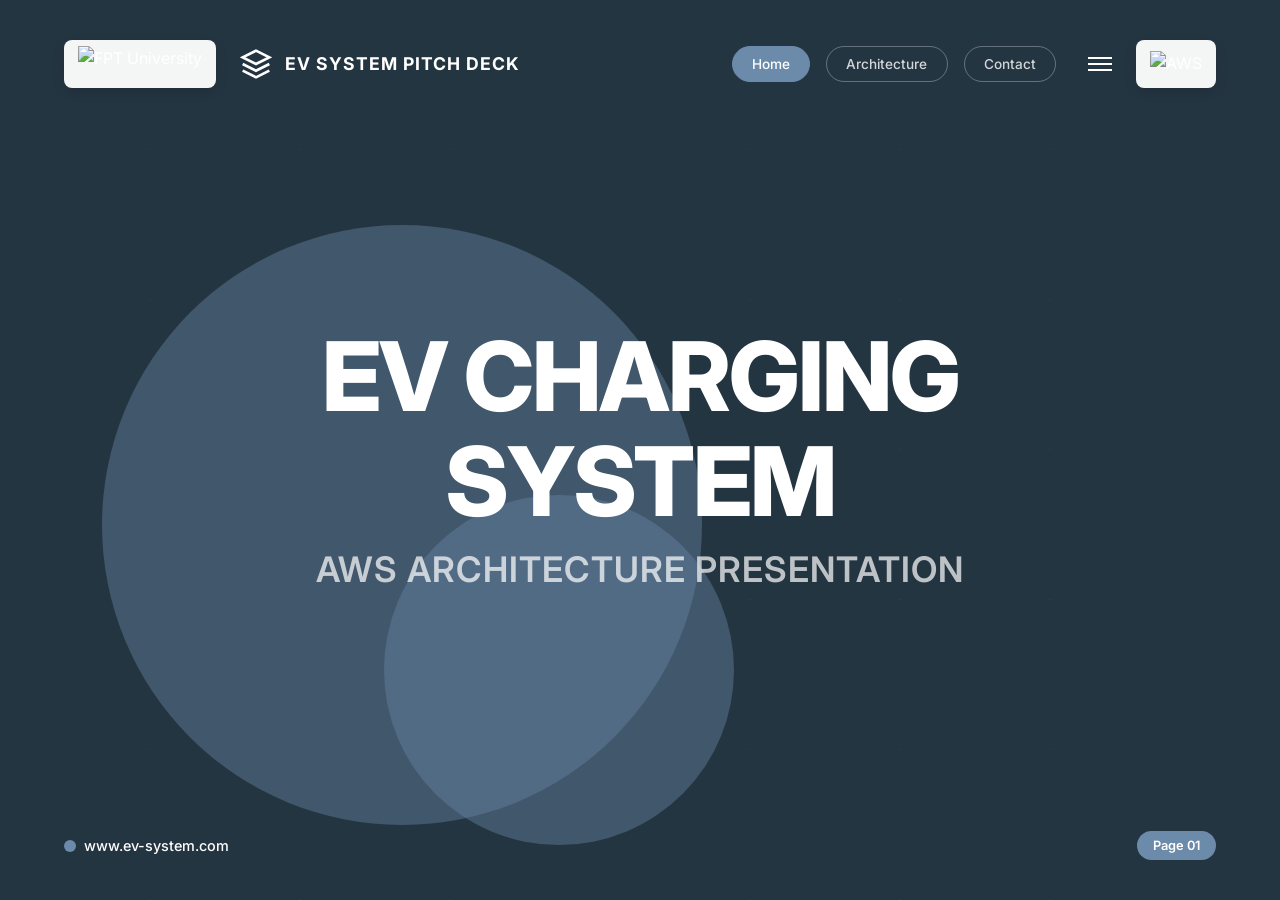
==== index.html @ 2ee56096 "Initial commit for EV System Pitch Deck (Pure HTML/CSS)" ====
<!DOCTYPE html>
<html lang="vi">
<head>
    <meta charset="UTF-8">
    <meta name="viewport" content="width=device-width, initial-scale=1.0">
    <title>EV Charging System - Pitch Deck</title>
    <!-- Use Inter font for clean, modern business look -->
    <link href="https://fonts.googleapis.com/css2?family=Inter:wght@300;400;500;700;800&display=swap" rel="stylesheet">
    <link rel="stylesheet" href="style.css">
</head>
<body>
    <div class="presentation-container" id="presentation">

        <!-- ================= SLIDE 1: COVER (Dark) ================= -->
        <section class="slide theme-dark" id="slide-1">
            <header class="slide-header" style="display: flex; justify-content: space-between;">
                <div class="header-left" style="display: flex; align-items: center; gap: 1.5rem;">
                    <div class="partner-logo">
                        <img src="https://upload.wikimedia.org/wikipedia/commons/1/11/FPT_logo_2010.svg" alt="FPT University">
                    </div>
                    <div class="logo">
                        <svg viewBox="0 0 24 24" fill="none" stroke="currentColor" stroke-width="2" class="icon"><path d="M12 2L2 7l10 5 10-5-10-5zM2 17l10 5 10-5M2 12l10 5 10-5"/></svg>
                        <span>EV SYSTEM PITCH DECK</span>
                    </div>
                </div>
                
                <div class="header-right" style="display: flex; align-items: center; gap: 1.5rem;">
                    <nav class="top-nav">
                        <a href="#slide-1" class="pill active">Home</a>
                        <a href="#slide-2" class="pill">Architecture</a>
                        <a href="#slide-12" class="pill">Contact</a>
                        <div class="hamburger"><span></span><span></span><span></span></div>
                    </nav>
                    <div class="partner-logo pt-aws">
                        <img src="https://upload.wikimedia.org/wikipedia/commons/9/93/Amazon_Web_Services_Logo.svg" alt="AWS">
                    </div>
                </div>
            </header>

            <div class="decor-circle circle-1"></div>
            <div class="decor-circle circle-2"></div>
            <div class="decor-grid"></div>

            <div class="content cover-layout">
                <h1 class="giant-text">EV CHARGING<br>SYSTEM</h1>
                <h2 class="sub-giant-text">AWS ARCHITECTURE PRESENTATION</h2>
            </div>

            <footer class="slide-footer">
                <div class="website-link"><span class="dot"></span> www.ev-system.com</div>
                <div class="page-pill">Page 01</div>
            </footer>
        </section>

        <!-- ================= SLIDE 2: OVERVIEW (Light Split) ================= -->
        <section class="slide theme-light" id="slide-2">
            <header class="slide-header" style="display: flex; justify-content: space-between;">
                <div class="header-left" style="display: flex; align-items: center; gap: 1.5rem;">
                    <div class="partner-logo">
                        <img src="https://upload.wikimedia.org/wikipedia/commons/1/11/FPT_logo_2010.svg" alt="FPT University">
                    </div>
                    <div class="logo">
                        <svg viewBox="0 0 24 24" fill="none" stroke="currentColor" stroke-width="2" class="icon"><path d="M12 2L2 7l10 5 10-5-10-5zM2 17l10 5 10-5M2 12l10 5 10-5"/></svg>
                        <span>EV SYSTEM PITCH DECK</span>
                    </div>
                </div>
                
                <div class="header-right" style="display: flex; align-items: center; gap: 1.5rem;">
                    <nav class="top-nav">
                        <a href="#slide-1" class="pill">Home</a>
                        <a href="#slide-2" class="pill active">Architecture</a>
                        <a href="#slide-12" class="pill">Contact</a>
                        <div class="hamburger"><span></span><span></span><span></span></div>
                    </nav>
                    <div class="partner-logo pt-aws">
                        <img src="https://upload.wikimedia.org/wikipedia/commons/9/93/Amazon_Web_Services_Logo.svg" alt="AWS">
                    </div>
                </div>
            </header>

            <div class="bg-block top-left-dark"></div>

            <div class="content split-light-layout">
                <div class="left-pane image-pane">
                    <img src="https://images.unsplash.com/photo-1504384308090-c894fdcc538d?q=80&w=800&auto=format&fit=crop" alt="Architecture" class="rounded-image shadow-img">
                </div>
                <div class="right-pane text-pane">
                    <h2 class="section-title">ARCHITECTURE<br>OVERVIEW</h2>
                    <p class="desc-text mt-3">Kiến trúc hệ thống gồm 3 layer chính được bóc tách độc lập để đảm bảo hiệu năng:</p>
                    <p class="desc-text text-bold">1. Frontend: CDN + Hosting</p>
                    <p class="desc-text text-bold">2. Backend: API + Compute</p>
                    <p class="desc-text text-bold">3. Database & Services</p>
                    
                    <p class="desc-text mt-2">Nhờ tích hợp loạt dịch vụ S3, EC2, RDS, Cognito, hệ thống đạt độ tin cậy tuyệt đối.</p>
                </div>
            </div>

            <footer class="slide-footer right-only">
                <div class="page-pill">Page 02</div>
            </footer>
        </section>

        <!-- ================= SLIDE 3: FRONTEND (Dark Split & Pills) ================= -->
        <section class="slide theme-dark" id="slide-3">
            <header class="slide-header" style="display: flex; justify-content: space-between;">
                <div class="header-left" style="display: flex; align-items: center; gap: 1.5rem;">
                    <div class="partner-logo"><img src="https://upload.wikimedia.org/wikipedia/commons/1/11/FPT_logo_2010.svg" alt="FPT University"></div>
                    <div class="logo"><svg viewBox="0 0 24 24" fill="none" stroke="currentColor" stroke-width="2" class="icon"><path d="M12 2L2 7l10 5 10-5-10-5zM2 17l10 5 10-5M2 12l10 5 10-5"/></svg><span>EV SYSTEM</span></div>
                </div>
                <div class="header-right" style="display: flex; align-items: center; gap: 1.5rem;">
                    <div class="partner-logo pt-aws"><img src="https://upload.wikimedia.org/wikipedia/commons/9/93/Amazon_Web_Services_Logo.svg" alt="AWS"></div>
                </div>
            </header>

            <div class="bg-block right-light-fade"></div>

            <div class="content dark-split-pills">
                <div class="text-pane">
                    <h2 class="section-title text-white">FRONTEND FLOW</h2>
                    <p class="desc-text mt-2">Luồng Frontend tĩnh đảm bảo tải mượt mà dưới 1 giây. User request đi vào hệ thống sẽ qua các trạm:</p>
                    
                    <div class="pill-cards-container mt-4">
                        <div class="info-pill-card stagger-1">
                            <div class="number">01.</div>
                            <div class="body">
                                <h4>Amazon CloudFront</h4>
                                <p>Đóng vai trò CDN (Content Delivery). Tối ưu Latency toàn cầu.</p>
                            </div>
                        </div>
                        <div class="info-pill-card stagger-2">
                            <div class="number">02.</div>
                            <div class="body">
                                <h4>Amazon S3</h4>
                                <p>Host tĩnh Frontend ReactJS với độ bền dữ liệu (Durability) 99.999%.</p>
                            </div>
                        </div>
                    </div>
                </div>
                <div class="image-pane">
                    <img src="https://images.unsplash.com/photo-1551288049-bebda4e38f71?q=80&w=800&auto=format&fit=crop" alt="Metrics" class="rounded-image blend-edge">
                </div>
            </div>

            <footer class="slide-footer right-only">
                <div class="page-pill">Page 03</div>
            </footer>
        </section>

        <!-- ================= SLIDE 4: BACKEND (Light Checklists) ================= -->
        <section class="slide theme-light" id="slide-4">
            <header class="slide-header" style="display: flex; justify-content: space-between;">
                <div class="header-left" style="display: flex; align-items: center; gap: 1.5rem;">
                    <div class="partner-logo"><img src="https://upload.wikimedia.org/wikipedia/commons/1/11/FPT_logo_2010.svg" alt="FPT University"></div>
                    <div class="logo"><svg viewBox="0 0 24 24" fill="none" stroke="currentColor" stroke-width="2" class="icon"><path d="M12 2L2 7l10 5 10-5-10-5zM2 17l10 5 10-5M2 12l10 5 10-5"/></svg><span>EV SYSTEM PITCH DECK</span></div>
                </div>
                <div class="header-right" style="display: flex; align-items: center; gap: 1.5rem;">
                    <div class="partner-logo pt-aws"><img src="https://upload.wikimedia.org/wikipedia/commons/9/93/Amazon_Web_Services_Logo.svg" alt="AWS"></div>
                </div>
            </header>

            <div class="bg-block left-tall-dark"></div>
            <div class="bg-block right-top-dark"></div>

            <div class="content list-layout">
                <div class="left-pane stacked-images">
                    <img src="https://images.unsplash.com/photo-1542831371-29b0f74f9713?q=80&w=600&auto=format&fit=crop" alt="Code" class="img-top shadow-img">
                    <img src="https://images.unsplash.com/photo-1627398242454-45a1465c2479?q=80&w=600&auto=format&fit=crop" alt="Server" class="img-bottom shadow-img">
                </div>
                
                <div class="right-pane text-pane offset-y">
                    <h2 class="section-title">BACKEND FLOW</h2>
                    <ul class="checklist mt-4">
                        <li>
                            <div class="check-icon">✓</div>
                            <div class="text-content">
                                <h4>Load Balancer (ALB)</h4>
                                <p>Phân phối tải thông minh từ Route53 xuống các máy con.</p>
                            </div>
                        </li>
                        <li>
                            <div class="check-icon">✓</div>
                            <div class="text-content">
                                <h4>Auto Scaling EC2</h4>
                                <p>Tự động co giãn số lượng Instance theo mức độ Traffic.</p>
                            </div>
                        </li>
                        <li>
                            <div class="check-icon">✓</div>
                            <div class="text-content">
                                <h4>Spring Boot & RDS</h4>
                                <p>Xử lý Logic thanh toán và lưu truy xuất cơ sở dữ liệu.</p>
                            </div>
                        </li>
                    </ul>
                </div>
            </div>

            <footer class="slide-footer right-only">
                <div class="page-pill">Page 04</div>
            </footer>
        </section>

        <!-- ================= SLIDE 5: AUTHENTICATION (Dark Cards) ================= -->
        <section class="slide theme-dark" id="slide-5">
            <header class="slide-header" style="display: flex; justify-content: space-between;">
                <div class="header-left" style="display: flex; align-items: center; gap: 1.5rem;">
                    <div class="partner-logo"><img src="https://upload.wikimedia.org/wikipedia/commons/1/11/FPT_logo_2010.svg" alt="FPT University"></div>
                    <div class="logo"><svg viewBox="0 0 24 24" fill="none" stroke="currentColor" stroke-width="2" class="icon"><path d="M12 2L2 7l10 5 10-5-10-5zM2 17l10 5 10-5M2 12l10 5 10-5"/></svg><span>EV SYSTEM</span></div>
                </div>
                <div class="header-right" style="display: flex; align-items: center; gap: 1.5rem;">
                    <div class="partner-logo pt-aws"><img src="https://upload.wikimedia.org/wikipedia/commons/9/93/Amazon_Web_Services_Logo.svg" alt="AWS"></div>
                </div>
            </header>

            <div class="decor-grid"></div>
            
            <div class="content align-center mt-up">
                <h2 class="section-title text-center text-white">AUTHENTICATION (NEW)</h2>
            </div>
            
            <div class="content card-row-layout mt-4">
                <div class="vertical-card">
                    <div class="icon-top">🔐</div>
                    <h3>Amazon Cognito</h3>
                    <p>Giải pháp xác thực người dùng thay thế hệ thống Auth cũ. Quản lý Session an toàn.</p>
                </div>
                <div class="vertical-card highlight">
                    <img src="https://images.unsplash.com/photo-1563986768494-4dee2763ff3f?q=80&w=400&auto=format&fit=crop" class="avatar" alt="Token">
                    <h3 class="mt-2">JWT Token Flow</h3>
                    <p>User -> Cognito -> Sinh Token -> Backend Spring Boot verify Signature.</p>
                </div>
                <div class="vertical-card">
                    <div class="icon-top">🛡️</div>
                    <h3>Secure API</h3>
                    <p>Bảo mật giao dịch bằng OAuth2 và OIDC chuẩn quốc tế.</p>
                </div>
            </div>

            <footer class="slide-footer right-only">
                <div class="page-pill">Page 05</div>
            </footer>
        </section>

        <!-- ================= SLIDE 6: HA & SCALING (Light Split) ================= -->
        <section class="slide theme-light" id="slide-6">
            <header class="slide-header" style="display: flex; justify-content: space-between;">
                <div class="header-left" style="display: flex; align-items: center; gap: 1.5rem;">
                    <div class="partner-logo"><img src="https://upload.wikimedia.org/wikipedia/commons/1/11/FPT_logo_2010.svg" alt="FPT University"></div>
                    <div class="logo"><svg viewBox="0 0 24 24" fill="none" stroke="currentColor" stroke-width="2" class="icon"><path d="M12 2L2 7l10 5 10-5-10-5zM2 17l10 5 10-5M2 12l10 5 10-5"/></svg><span>EV SYSTEM</span></div>
                </div>
                <div class="header-right" style="display: flex; align-items: center; gap: 1.5rem;">
                    <div class="partner-logo pt-aws"><img src="https://upload.wikimedia.org/wikipedia/commons/9/93/Amazon_Web_Services_Logo.svg" alt="AWS"></div>
                </div>
            </header>
            <div class="bg-block top-left-dark"></div>
            
            <div class="content split-light-layout">
                <div class="left-pane image-pane">
                    <img src="https://images.unsplash.com/photo-1558494949-ef010cbdcc31?q=80&w=600&auto=format&fit=crop" alt="Scaling" class="rounded-image shadow-img">
                </div>
                <div class="right-pane text-pane">
                    <h2 class="section-title">HIGH AVAILABILITY<br>& SCALING</h2>
                    <p class="desc-text mt-3">Hệ thống "Không bao giờ chết" nhờ các cơ chế đặc thù:</p>
                    <p class="desc-text text-bold mt-2">Auto Scaling</p>
                    <p class="desc-text">Scale EC2 theo % lượng traffic, luôn sẵn sàng mùa cao điểm.</p>
                    <p class="desc-text text-bold mt-2">Multi-AZ Database</p>
                    <p class="desc-text">Amazon RDS đứng ở 2 Data Center khác nhau (Primary + Standby). Tự động Failover nếu cháy nổ máy chủ.</p>
                </div>
            </div>
            
            <footer class="slide-footer right-only"><div class="page-pill">Page 06</div></footer>
        </section>

        <!-- ================= SLIDE 7: SECURITY (Dark Split & Pills) ================= -->
        <section class="slide theme-dark" id="slide-7">
            <header class="slide-header" style="display: flex; justify-content: space-between;">
                <div class="header-left" style="display: flex; align-items: center; gap: 1.5rem;">
                    <div class="partner-logo"><img src="https://upload.wikimedia.org/wikipedia/commons/1/11/FPT_logo_2010.svg" alt="FPT University"></div>
                    <div class="logo"><svg viewBox="0 0 24 24" fill="none" stroke="currentColor" stroke-width="2" class="icon"><path d="M12 2L2 7l10 5 10-5-10-5zM2 17l10 5 10-5M2 12l10 5 10-5"/></svg><span>EV SYSTEM</span></div>
                </div>
                <div class="header-right" style="display: flex; align-items: center; gap: 1.5rem;">
                    <div class="partner-logo pt-aws"><img src="https://upload.wikimedia.org/wikipedia/commons/9/93/Amazon_Web_Services_Logo.svg" alt="AWS"></div>
                </div>
            </header>
            <div class="bg-block right-light-fade"></div>

            <div class="content dark-split-pills">
                <div class="text-pane w-wider">
                    <h2 class="section-title text-white">SECURITY LAYERS</h2>
                    
                    <div class="pill-cards-container mt-4">
                        <div class="info-pill-card stagger-1">
                            <div class="number">01.</div>
                            <div class="body">
                                <h4>Security Group</h4>
                                <p>Wall rào 80/443. RDS cấm toàn bộ Internet tải về, chỉ cho phép EC2.</p>
                            </div>
                        </div>
                        <div class="info-pill-card stagger-2">
                            <div class="number">02.</div>
                            <div class="body">
                                <h4>AWS WAF</h4>
                                <p>Lá chắn Web chặn Hacker dùng SQL Injection & XSS.</p>
                            </div>
                        </div>
                        <div class="info-pill-card stagger-3">
                            <div class="number">03.</div>
                            <div class="body">
                                <h4>Private Subnet</h4>
                                <p>Cơ sở dữ liệu Database nằm trong bóng tối mạng ngầm (Không mở Public).</p>
                            </div>
                        </div>
                    </div>
                </div>
            </div>
            
            <footer class="slide-footer right-only"><div class="page-pill">Page 07</div></footer>
        </section>

        <!-- ================= SLIDE 8: MONITORING (Light Checklists) ================= -->
        <section class="slide theme-light" id="slide-8">
            <header class="slide-header" style="display: flex; justify-content: space-between;">
                <div class="header-left" style="display: flex; align-items: center; gap: 1.5rem;">
                    <div class="partner-logo"><img src="https://upload.wikimedia.org/wikipedia/commons/1/11/FPT_logo_2010.svg" alt="FPT University"></div>
                    <div class="logo"><svg viewBox="0 0 24 24" fill="none" stroke="currentColor" stroke-width="2" class="icon"><path d="M12 2L2 7l10 5 10-5-10-5zM2 17l10 5 10-5M2 12l10 5 10-5"/></svg><span>EV SYSTEM</span></div>
                </div>
                <div class="header-right" style="display: flex; align-items: center; gap: 1.5rem;">
                    <div class="partner-logo pt-aws"><img src="https://upload.wikimedia.org/wikipedia/commons/9/93/Amazon_Web_Services_Logo.svg" alt="AWS"></div>
                </div>
            </header>
            <div class="bg-block left-tall-dark"></div>
            
            <div class="content list-layout">
                <div class="left-pane stacked-images">
                    <img src="https://images.unsplash.com/photo-1551288049-bebda4e38f71?q=80&w=600&auto=format&fit=crop" alt="Monitor1" class="img-top shadow-img">
                </div>
                <div class="right-pane text-pane">
                    <h2 class="section-title">MONITORING SYSTEM</h2>
                    <ul class="checklist mt-4">
                        <li>
                            <div class="check-icon">✓</div>
                            <div class="text-content">
                                <h4>CloudWatch Metrics</h4>
                                <p>Dữ liệu thời gian thực: CPU EC2, Memory, Network In/Out.</p>
                            </div>
                        </li>
                        <li>
                            <div class="check-icon">✓</div>
                            <div class="text-content">
                                <h4>Centralized Logs</h4>
                                <p>Gom Logs của Nginx & Spring Boot tại một chỗ để truy xuất ngay khi lỗi.</p>
                            </div>
                        </li>
                        <li>
                            <div class="check-icon">✓</div>
                            <div class="text-content">
                                <h4>Trigger Alert</h4>
                                <p>Cảnh báo khẩn khi CPU > 80% hoặc ping chết (Server Down).</p>
                            </div>
                        </li>
                    </ul>
                </div>
            </div>

            <footer class="slide-footer right-only"><div class="page-pill">Page 08</div></footer>
        </section>

        <!-- ================= SLIDE 9: EMAIL (Light Split) ================= -->
        <section class="slide theme-light" id="slide-9">
            <header class="slide-header" style="display: flex; justify-content: space-between;">
                <div class="header-left" style="display: flex; align-items: center; gap: 1.5rem;">
                    <div class="partner-logo"><img src="https://upload.wikimedia.org/wikipedia/commons/1/11/FPT_logo_2010.svg" alt="FPT University"></div>
                    <div class="logo"><svg viewBox="0 0 24 24" fill="none" stroke="currentColor" stroke-width="2" class="icon"><path d="M12 2L2 7l10 5 10-5-10-5zM2 17l10 5 10-5M2 12l10 5 10-5"/></svg><span>EV SYSTEM</span></div>
                </div>
                <div class="header-right" style="display: flex; align-items: center; gap: 1.5rem;">
                    <div class="partner-logo pt-aws"><img src="https://upload.wikimedia.org/wikipedia/commons/9/93/Amazon_Web_Services_Logo.svg" alt="AWS"></div>
                </div>
            </header>
            <div class="bg-block top-left-dark"></div>
            
            <div class="content split-light-layout">
                <div class="left-pane image-pane">
                    <img src="https://images.unsplash.com/photo-1587614387653-34e405ab1c61?q=80&w=600&auto=format&fit=crop" alt="Email" class="rounded-image shadow-img">
                </div>
                <div class="right-pane text-pane">
                    <h2 class="section-title">EMAIL SERVICE</h2>
                    <h3 class="subtitle-text mt-2">Dùng Amazon SES để thông báo</h3>
                    <p class="desc-text mt-3">Giao tiếp Backend -> SES -> User hòm thư.</p>
                    <p class="desc-text mt-2 text-bold">Tích hợp Route53 Verification</p>
                    <p class="desc-text">Xác minh Domain (TXT, DKIM) để chống vô sọt rác Spam. (Không dùng Root53 để route traffic ở trường hợp này).</p>
                </div>
            </div>
            
            <footer class="slide-footer right-only"><div class="page-pill">Page 09</div></footer>
        </section>

        <!-- ================= SLIDE 10: END-TO-END FLOW (Dark Cards) ================= -->
        <section class="slide theme-dark" id="slide-10">
            <header class="slide-header" style="display: flex; justify-content: space-between;">
                <div class="header-left" style="display: flex; align-items: center; gap: 1.5rem;">
                    <div class="partner-logo"><img src="https://upload.wikimedia.org/wikipedia/commons/1/11/FPT_logo_2010.svg" alt="FPT University"></div>
                    <div class="logo"><svg viewBox="0 0 24 24" fill="none" stroke="currentColor" stroke-width="2" class="icon"><path d="M12 2L2 7l10 5 10-5-10-5zM2 17l10 5 10-5M2 12l10 5 10-5"/></svg><span>EV SYSTEM</span></div>
                </div>
                <div class="header-right" style="display: flex; align-items: center; gap: 1.5rem;">
                    <div class="partner-logo pt-aws"><img src="https://upload.wikimedia.org/wikipedia/commons/9/93/Amazon_Web_Services_Logo.svg" alt="AWS"></div>
                </div>
            </header>
            
            <div class="content align-center mt-up">
                <h2 class="section-title text-center text-white">END-TO-END SUMMARY</h2>
            </div>
            
            <div class="content card-row-layout mt-4">
                <div class="horizontal-card-list">
                    <div class="row-step"><span>1</span> User -> CloudFront -> S3 (Tải Frontend)</div>
                    <div class="row-step"><span>2</span> Frontend gọi lên API (Route53 -> ALB)</div>
                    <div class="row-step"><span>3</span> ALB Load Balance bắn vào đám EC2 AWS (ASG)</div>
                    <div class="row-step"><span>4</span> EC2 gọi Backend Java xử lý thanh toán (DB + Mail)</div>
                    <div class="row-step highlight"><span>5</span> Server phản hồi nhanh chóng lên màn hình User!</div>
                </div>
            </div>

            <footer class="slide-footer right-only"><div class="page-pill">Page 10</div></footer>
        </section>

        <!-- ================= SLIDE 11: IMPROVEMENTS (Light Checklists vs X) ================= -->
        <section class="slide theme-light" id="slide-11">
            <header class="slide-header" style="display: flex; justify-content: space-between;">
                <div class="header-left" style="display: flex; align-items: center; gap: 1.5rem;">
                    <div class="partner-logo"><img src="https://upload.wikimedia.org/wikipedia/commons/1/11/FPT_logo_2010.svg" alt="FPT University"></div>
                    <div class="logo"><svg viewBox="0 0 24 24" fill="none" stroke="currentColor" stroke-width="2" class="icon"><path d="M12 2L2 7l10 5 10-5-10-5zM2 17l10 5 10-5M2 12l10 5 10-5"/></svg><span>EV SYSTEM PITCH DECK</span></div>
                </div>
                <div class="header-right" style="display: flex; align-items: center; gap: 1.5rem;">
                    <div class="partner-logo pt-aws"><img src="https://upload.wikimedia.org/wikipedia/commons/9/93/Amazon_Web_Services_Logo.svg" alt="AWS"></div>
                </div>
            </header>

            <div class="bg-block left-tall-dark" style="width: 25vw"></div>
            
            <div class="content list-layout">
                <div class="left-pane text-pane text-white relative-z">
                    <h2 class="section-title text-white">BEFORE AWS</h2>
                    <ul class="checklist error-list mt-4">
                        <li><div class="check-icon">X</div><div class="text-content"><h4>No Auth</h4></div></li>
                        <li><div class="check-icon">X</div><div class="text-content"><h4>1 EC2 (Tắc nghẽn)</h4></div></li>
                        <li><div class="check-icon">X</div><div class="text-content"><h4>1 DB (Nguy cơ)</h4></div></li>
                        <li><div class="check-icon">X</div><div class="text-content"><h4>No Monitoring</h4></div></li>
                    </ul>
                </div>
                <div class="right-pane text-pane offset-y">
                    <h2 class="section-title">AWS PRODUCTIONS</h2>
                    <ul class="checklist mt-4">
                        <li><div class="check-icon">✓</div><div class="text-content"><h4>Cognito Auth Shield</h4></div></li>
                        <li><div class="check-icon">✓</div><div class="text-content"><h4>Auto Scaling Farm</h4></div></li>
                        <li><div class="check-icon">✓</div><div class="text-content"><h4>Multi-AZ DB Failover</h4></div></li>
                        <li><div class="check-icon">✓</div><div class="text-content"><h4>CloudWatch 24/7</h4></div></li>
                        <li><div class="check-icon">✓</div><div class="text-content"><h4>AWS WAF Firewall</h4></div></li>
                    </ul>
                </div>
            </div>

            <footer class="slide-footer right-only"><div class="page-pill">Page 11</div></footer>
        </section>

        <!-- ================= SLIDE 12: CONCLUSION (Cover Dark) ================= -->
        <section class="slide theme-dark" id="slide-12">
            <header class="slide-header" style="display: flex; justify-content: space-between;">
                <div class="header-left" style="display: flex; align-items: center; gap: 1.5rem;">
                    <div class="partner-logo"><img src="https://upload.wikimedia.org/wikipedia/commons/1/11/FPT_logo_2010.svg" alt="FPT University"></div>
                    <div class="logo"><svg viewBox="0 0 24 24" fill="none" stroke="currentColor" stroke-width="2" class="icon"><path d="M12 2L2 7l10 5 10-5-10-5zM2 17l10 5 10-5M2 12l10 5 10-5"/></svg><span>EV SYSTEM PITCH DECK</span></div>
                </div>
                <div class="header-right" style="display: flex; align-items: center; gap: 1.5rem;">
                    <div class="partner-logo pt-aws"><img src="https://upload.wikimedia.org/wikipedia/commons/9/93/Amazon_Web_Services_Logo.svg" alt="AWS"></div>
                </div>
            </header>

            <div class="decor-circle circle-1"></div>
            <div class="decor-circle circle-2" style="bottom: -200px; right: -200px; top:auto; left:auto;"></div>
            
            <div class="content cover-layout">
                <h2 class="sub-giant-text" style="color: #6C8BAA;">THAO TÁC THÀNH CÔNG</h2>
                <h1 class="giant-text">READY FOR<br>PRODUCTION</h1>
                <p class="desc-text mt-3" style="color: #fff; max-width: 600px; margin-left: auto; margin-right: auto;">
                    Hệ thống đã đạt đỉnh về Scalability, Security, Monitoring và High Availability. Xin cảm ơn ban giám khảo và ĐH FPT.
                </p>
                <div class="mt-4">
                    <a href="javascript:void(0)" class="pill active" style="font-size: 1.1rem; padding: 12px 30px;">Q&A Session</a>
                </div>
            </div>

            <footer class="slide-footer">
                <div class="website-link"><span class="dot"></span> www.ev-system.com</div>
                <div class="page-pill">Page 12</div>
            </footer>
        </section>

    </div>

    <!-- Script điều khiển chuyển Slide bằng bàn phím -->
    <script>
        document.addEventListener('keydown', function(event) {
            const container = document.getElementById('presentation');
            const slides = document.querySelectorAll('.slide');
            const slideHeight = window.innerHeight;
            
            // Tính toán Slide hiện tại đang ở đâu
            let currentIndex = Math.round(container.scrollTop / slideHeight);

            // Bấm Phím Mũi Tên Phải (>) hoặc Mũi Tên Xuống
            if (event.key === 'ArrowRight' || event.key === 'ArrowDown') {
                if (currentIndex < slides.length - 1) {
                    slides[currentIndex + 1].scrollIntoView({ behavior: 'smooth' });
                    event.preventDefault(); // chặn hành vi cuộn mặc định
                }
            } 
            // Bấm Phím Mũi Tên Trái (<) hoặc Mũi Tên Lên
            else if (event.key === 'ArrowLeft' || event.key === 'ArrowUp') {
                if (currentIndex > 0) {
                    slides[currentIndex - 1].scrollIntoView({ behavior: 'smooth' });
                    event.preventDefault();
                }
            }
        });
    </script>
</body>
</html>
---- style.css ----
/* ==============================
   PITCH DECK PRESENTATION STYLE
   ============================== */
:root {
    /* Brand Colors extracted from images */
    --c-dark: #243542;         /* Dark Slate Blue */
    --c-darker: #1A2832;       /* Deeper Dark */
    --c-light: #F4F6F8;        /* White/Grey Background */
    --c-white: #FFFFFF;        
    --c-blue-accent: #6C8BAA;  /* Soft Blue for pills, active states */
    --c-blue-fade: rgba(108, 139, 170, 0.4); /* Translucent blue for huge circles */
    
    /* Text */
    --t-dark: #1E2B36;
    --t-light: #FFFFFF;
    --t-grey: #6E7C87;
}

* { margin: 0; padding: 0; box-sizing: border-box; }

body {
    font-family: 'Inter', sans-serif;
    background-color: var(--c-dark);
    color: var(--t-dark);
    overflow: hidden;
    line-height: 1.5;
}

/* Scroll Container */
.presentation-container {
    height: 100vh;
    overflow-y: scroll;
    scroll-snap-type: y mandatory;
    scroll-behavior: smooth;
    scrollbar-width: none;
    -ms-overflow-style: none;
}
.presentation-container::-webkit-scrollbar { display: none; }

/* Slide Layout */
.slide {
    height: 100vh;
    width: 100vw;
    scroll-snap-align: start;
    position: relative;
    padding: 2.5rem 4rem;
    display: flex;
    flex-direction: column;
    overflow: hidden;
}

/* Themes */
.theme-dark { background-color: var(--c-dark); color: var(--t-light); }
.theme-light { background-color: var(--c-light); color: var(--t-dark); }

/* ================= HEADER ================= */
.slide-header {
    display: flex;
    justify-content: space-between;
    align-items: center;
    position: relative;
    z-index: 50; /* Above decor */
}

.logo {
    display: flex;
    align-items: center;
    gap: 0.8rem;
    font-weight: 700;
    font-size: 1.1rem;
    letter-spacing: 1px;
}
.theme-dark .logo { color: var(--c-white); }
.theme-light .logo { color: var(--c-dark); }

.logo svg { width: 32px; height: 32px; }

/* Nav Pills */
.top-nav {
    display: flex;
    gap: 1rem;
    align-items: center;
}
.pill {
    text-decoration: none;
    padding: 0.4rem 1.2rem;
    border-radius: 50px;
    font-size: 0.85rem;
    font-weight: 500;
    border: 1px solid var(--c-blue-accent);
    color: var(--c-blue-accent);
    transition: all 0.2s ease;
}
.theme-dark .pill { border-color: rgba(255,255,255,0.3); color: rgba(255,255,255,0.8); }
.theme-light .pill { border-color: var(--c-blue-accent); color: var(--c-blue-accent); }

.pill.active, .pill:hover {
    background-color: var(--c-blue-accent);
    color: var(--c-white);
    border-color: var(--c-blue-accent);
}

.hamburger {
    display: flex;
    flex-direction: column;
    gap: 4px;
    margin-left: 1rem;
    cursor: pointer;
}
.hamburger span {
    display: block;
    width: 24px;
    height: 2px;
    background-color: currentColor;
}
.theme-dark .hamburger { color: var(--c-white); }
.theme-light .hamburger { color: var(--c-dark); }

/* ================= FOOTER ================= */
.slide-footer {
    margin-top: auto;
    display: flex;
    justify-content: space-between;
    align-items: center;
    position: relative;
    z-index: 50;
}
.slide-footer.right-only { justify-content: flex-end; }

.website-link {
    display: flex;
    align-items: center;
    gap: 0.5rem;
    font-size: 0.9rem;
    font-weight: 500;
}
.dot {
    width: 12px;
    height: 12px;
    background-color: var(--c-blue-accent);
    border-radius: 50%;
}

.page-pill {
    background-color: var(--c-blue-accent);
    color: var(--c-white);
    font-size: 0.8rem;
    font-weight: 600;
    padding: 0.3rem 1rem;
    border-radius: 20px;
}

.partner-logo {
    background-color: rgba(255, 255, 255, 0.95);
    padding: 6px 14px;
    border-radius: 8px;
    display: flex;
    align-items: center;
    justify-content: center;
    height: 48px;
    box-shadow: 0 4px 12px rgba(0,0,0,0.15);
}
.partner-logo img {
    height: 100%;
    object-fit: contain;
}
.pt-aws img {
    height: 80%; /* AWS logo in SVG sometimes touches boundaries, so scale it a bit */
    margin-top: 3px;
}

/* ================= DECORATIONS ================= */
/* Big Circles for Cover */
.decor-circle {
    position: absolute;
    border-radius: 50%;
    background-color: var(--c-blue-fade);
    z-index: 1;
}
.circle-1 {
    width: 600px;
    height: 600px;
    left: 8%;
    top: 25%;
}
.circle-2 {
    width: 350px;
    height: 350px;
    left: 30%;
    top: 55%;
}

/* Net grid (Background lines) */
.decor-grid {
    position: absolute;
    top: 0; left: 0; right: 0; bottom: 0;
    background-image: 
        linear-gradient(45deg, rgba(255,255,255,0.03) 1px, transparent 1px),
        linear-gradient(-45deg, rgba(255,255,255,0.03) 1px, transparent 1px);
    background-size: 150px 150px;
    z-index: 0;
}
.theme-light .decor-grid {
    background-image: 
        linear-gradient(45deg, rgba(0,0,0,0.02) 1px, transparent 1px),
        linear-gradient(-45deg, rgba(0,0,0,0.02) 1px, transparent 1px);
}

/* Background Color Blocks */
.bg-block {
    position: absolute;
    z-index: 1;
    background-color: var(--c-dark);
}
.top-left-dark {
    top: 0; left: 0; bottom: 0; width: 30vw;
}
.right-light-fade {
    top: 0; right: 0; bottom: 0; width: 45vw;
    background: linear-gradient(90deg, var(--c-dark) 0%, rgba(108, 139, 170, 0.2) 100%);
}
.left-tall-dark {
    top: 30vh; left: 0; bottom: 0; width: 35vw;
}
.right-top-dark {
    top: 0; right: 0; height: 40vh; width: 15vw;
    border-bottom-left-radius: 40px;
}

/* Images */
.rounded-image {
    width: 100%;
    height: auto;
    object-fit: cover;
    border-radius: 24px;
}
.shadow-img { box-shadow: 0 20px 40px rgba(0,0,0,0.15); }
.blend-edge {
    -webkit-mask-image: linear-gradient(to right, black 50%, transparent 100%);
    mask-image: linear-gradient(to right, black 50%, transparent 100%);
}

/* ================= TYPOGRAPHY & ALIGNMENT ================= */
.content {
    flex-grow: 1;
    display: flex;
    position: relative;
    z-index: 10;
}

/* Cover */
.cover-layout {
    flex-direction: column;
    justify-content: center;
    align-items: center;
    text-align: center;
}
.giant-text {
    font-size: 6rem;
    font-weight: 800;
    line-height: 1.1;
    letter-spacing: -2px;
}
.sub-giant-text {
    font-size: 2.2rem;
    font-weight: 600;
    color: rgba(255,255,255,0.7);
    margin-top: 0.5rem;
    letter-spacing: 1px;
}

/* Two Columns Split (Image Left, Text Right) */
.split-light-layout {
    align-items: center;
    gap: 5rem;
    padding: 0 2rem;
}
.left-pane { flex: 1; position: relative; z-index: 20; }
.right-pane { flex: 1; position: relative; z-index: 20; }

.section-title {
    font-size: 3.5rem;
    font-weight: 800;
    line-height: 1.1;
    margin-bottom: 1rem;
    text-transform: uppercase;
}
.desc-text {
    font-size: 1.15rem;
    color: var(--t-grey);
    margin-bottom: 0.5rem;
}
.text-bold { font-weight: 700; color: var(--c-dark); }
.theme-dark .desc-text { color: rgba(255,255,255,0.7); }
.theme-dark .text-bold { color: var(--c-white); }
.text-white { color: var(--c-white) !important; }

/* Dark split with Pill cards (Slide 3 image) */
.dark-split-pills {
    align-items: center;
    gap: 3rem;
}
.w-wider { flex: 1.5; }
.pill-cards-container {
    display: flex;
    gap: 1.5rem;
}
.info-pill-card {
    background-color: var(--c-blue-accent);
    border-radius: 20px;
    padding: 1.5rem 1.5rem 2rem 1.5rem;
    min-width: 280px;
    color: var(--c-white);
    display: flex;
    gap: 1rem;
    align-items: flex-start;
}
.info-pill-card .number {
    background-color: var(--c-white);
    color: var(--c-dark);
    font-size: 1rem;
    font-weight: 700;
    padding: 0.5rem;
    border-radius: 50%;
    width: 40px; height: 40px;
    display: flex; justify-content: center; align-items: center;
    flex-shrink: 0;
}
.info-pill-card h4 { font-size: 1.2rem; font-weight: 700; margin-bottom: 0.5rem; }
.info-pill-card p { font-size: 0.95rem; opacity: 0.9; }

.stagger-1 { margin-top: 0; }
.stagger-2 { margin-top: 3rem; }
.stagger-3 { margin-top: 6rem; }

/* List Layout (Slide 4 image) */
.list-layout {
    align-items: center;
    gap: 4rem;
}
.stacked-images {
    position: relative;
    height: 500px;
}
.stacked-images img {
    position: absolute;
    width: 350px;
    height: 250px;
    border-radius: 20px;
    object-fit: cover;
}
.img-top { top: 0; left: 50px; z-index: 2; }
.img-bottom { bottom: 0; right: 0; z-index: 1; }

.offset-y { margin-top: -2rem; }

.checklist { list-style: none; display: flex; flex-direction: column; gap: 2rem; }
.checklist li {
    display: flex;
    align-items: center;
    gap: 1.5rem;
}
.check-icon {
    width: 45px; height: 45px;
    border-radius: 50%;
    border: 2px solid var(--c-dark);
    color: var(--c-dark);
    display: flex; justify-content: center; align-items: center;
    font-weight: 800; font-size: 1.5rem;
    flex-shrink: 0;
}
.text-content h4 { font-size: 1.3rem; font-weight: 700; color: var(--c-dark); }
.text-content p { font-size: 1rem; color: var(--t-grey); }

.error-list .check-icon { border-color: #e53e3e; color: #e53e3e; }
.error-list .text-content h4 { color: #e53e3e; }


/* Slide 10: Horizontal / Vertical Row layout */
.align-center {
    justify-content: center;
    align-items: center;
    flex-direction: column;
}
.mt-up { margin-top: 2rem; flex-grow: 0; }

.card-row-layout {
    flex-direction: row;
    justify-content: center;
    align-items: center;
    gap: 2rem;
}
.vertical-card {
    background-color: var(--c-white);
    color: var(--t-dark);
    border-radius: 20px;
    padding: 2rem;
    width: 300px;
    text-align: center;
}
.vertical-card .avatar { width: 80px; height: 80px; border-radius: 50%; }
.vertical-card.highlight {
    background-color: var(--c-darker);
    color: var(--c-white);
    transform: scale(1.05); /* slightly bigger */
}
.icon-top { font-size: 3rem; margin-bottom: 1rem; }

.horizontal-card-list {
    display: flex; flex-direction: column; gap: 1rem; width: 100%; max-width: 800px;
}
.row-step {
    background-color: rgba(255,255,255,0.05);
    padding: 1.2rem;
    border-radius: 12px;
    font-size: 1.2rem;
    display: flex;
    align-items: center;
    gap: 1rem;
    border: 1px solid rgba(255,255,255,0.1);
}
.row-step span {
    background: var(--c-blue-accent);
    color: white; width: 30px; height: 30px;
    border-radius: 50%; display: flex; justify-content: center; align-items: center; font-weight: bold;
}
.row-step.highlight { border-color: var(--c-blue-accent); background-color: rgba(108, 139, 170, 0.2); }

/* Utility */
.mt-2 { margin-top: 1rem; } .mt-3 { margin-top: 1.5rem; } .mt-4 { margin-top: 2.5rem; }
.text-center { text-align: center; }
.relative-z { z-index: 20; position: relative; }

/* Responsive adjustments */
@media (max-width: 1024px) {
    .slide { padding: 1.5rem 2rem; }
    .giant-text { font-size: 4rem; }
    .split-light-layout, .dark-split-pills, .list-layout { flex-direction: column; gap: 2rem; }
    .bg-block { display: none; }
    .pill-cards-container { flex-direction: column; }
    .stagger-1, .stagger-2, .stagger-3 { margin-top: 0; }
    .circle-1, .circle-2 { display: none; }
}
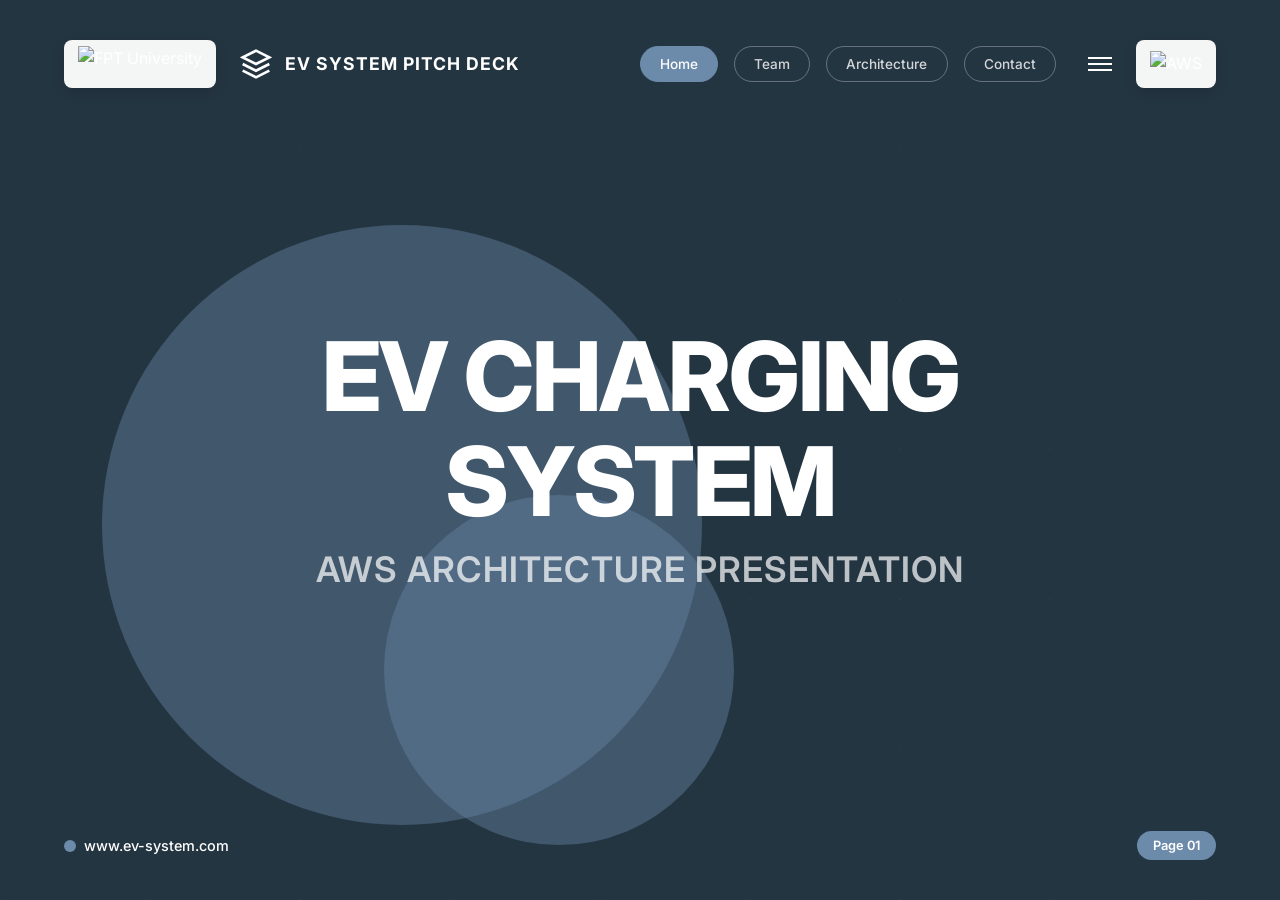
==== commit bc38e9fd: "new" ====
--- a/index.html
+++ b/index.html
@@ -11,7 +11,7 @@
 <body>
     <div class="presentation-container" id="presentation">
 
-        <!-- ================= SLIDE 1: COVER (Dark) ================= -->
+                <!-- ================= SLIDE 1 ================= -->
         <section class="slide theme-dark" id="slide-1">
             <header class="slide-header" style="display: flex; justify-content: space-between;">
                 <div class="header-left" style="display: flex; align-items: center; gap: 1.5rem;">
@@ -27,8 +27,9 @@
                 <div class="header-right" style="display: flex; align-items: center; gap: 1.5rem;">
                     <nav class="top-nav">
                         <a href="#slide-1" class="pill active">Home</a>
-                        <a href="#slide-2" class="pill">Architecture</a>
-                        <a href="#slide-12" class="pill">Contact</a>
+                        <a href="#slide-2" class="pill">Team</a>
+                        <a href="#slide-3" class="pill">Architecture</a>
+                        <a href="#slide-13" class="pill">Contact</a>
                         <div class="hamburger"><span></span><span></span><span></span></div>
                     </nav>
                     <div class="partner-logo pt-aws">
@@ -52,475 +53,7 @@
             </footer>
         </section>
 
-        <!-- ================= SLIDE 2: OVERVIEW (Light Split) ================= -->
-        <section class="slide theme-light" id="slide-2">
-            <header class="slide-header" style="display: flex; justify-content: space-between;">
-                <div class="header-left" style="display: flex; align-items: center; gap: 1.5rem;">
-                    <div class="partner-logo">
-                        <img src="https://upload.wikimedia.org/wikipedia/commons/1/11/FPT_logo_2010.svg" alt="FPT University">
-                    </div>
-                    <div class="logo">
-                        <svg viewBox="0 0 24 24" fill="none" stroke="currentColor" stroke-width="2" class="icon"><path d="M12 2L2 7l10 5 10-5-10-5zM2 17l10 5 10-5M2 12l10 5 10-5"/></svg>
-                        <span>EV SYSTEM PITCH DECK</span>
-                    </div>
-                </div>
-                
-                <div class="header-right" style="display: flex; align-items: center; gap: 1.5rem;">
-                    <nav class="top-nav">
-                        <a href="#slide-1" class="pill">Home</a>
-                        <a href="#slide-2" class="pill active">Architecture</a>
-                        <a href="#slide-12" class="pill">Contact</a>
-                        <div class="hamburger"><span></span><span></span><span></span></div>
-                    </nav>
-                    <div class="partner-logo pt-aws">
-                        <img src="https://upload.wikimedia.org/wikipedia/commons/9/93/Amazon_Web_Services_Logo.svg" alt="AWS">
-                    </div>
-                </div>
-            </header>
-
-            <div class="bg-block top-left-dark"></div>
-
-            <div class="content split-light-layout">
-                <div class="left-pane image-pane">
-                    <img src="https://images.unsplash.com/photo-1504384308090-c894fdcc538d?q=80&w=800&auto=format&fit=crop" alt="Architecture" class="rounded-image shadow-img">
-                </div>
-                <div class="right-pane text-pane">
-                    <h2 class="section-title">ARCHITECTURE<br>OVERVIEW</h2>
-                    <p class="desc-text mt-3">Kiến trúc hệ thống gồm 3 layer chính được bóc tách độc lập để đảm bảo hiệu năng:</p>
-                    <p class="desc-text text-bold">1. Frontend: CDN + Hosting</p>
-                    <p class="desc-text text-bold">2. Backend: API + Compute</p>
-                    <p class="desc-text text-bold">3. Database & Services</p>
-                    
-                    <p class="desc-text mt-2">Nhờ tích hợp loạt dịch vụ S3, EC2, RDS, Cognito, hệ thống đạt độ tin cậy tuyệt đối.</p>
-                </div>
-            </div>
-
-            <footer class="slide-footer right-only">
-                <div class="page-pill">Page 02</div>
-            </footer>
-        </section>
-
-        <!-- ================= SLIDE 3: FRONTEND (Dark Split & Pills) ================= -->
-        <section class="slide theme-dark" id="slide-3">
-            <header class="slide-header" style="display: flex; justify-content: space-between;">
-                <div class="header-left" style="display: flex; align-items: center; gap: 1.5rem;">
-                    <div class="partner-logo"><img src="https://upload.wikimedia.org/wikipedia/commons/1/11/FPT_logo_2010.svg" alt="FPT University"></div>
-                    <div class="logo"><svg viewBox="0 0 24 24" fill="none" stroke="currentColor" stroke-width="2" class="icon"><path d="M12 2L2 7l10 5 10-5-10-5zM2 17l10 5 10-5M2 12l10 5 10-5"/></svg><span>EV SYSTEM</span></div>
-                </div>
-                <div class="header-right" style="display: flex; align-items: center; gap: 1.5rem;">
-                    <div class="partner-logo pt-aws"><img src="https://upload.wikimedia.org/wikipedia/commons/9/93/Amazon_Web_Services_Logo.svg" alt="AWS"></div>
-                </div>
-            </header>
-
-            <div class="bg-block right-light-fade"></div>
-
-            <div class="content dark-split-pills">
-                <div class="text-pane">
-                    <h2 class="section-title text-white">FRONTEND FLOW</h2>
-                    <p class="desc-text mt-2">Luồng Frontend tĩnh đảm bảo tải mượt mà dưới 1 giây. User request đi vào hệ thống sẽ qua các trạm:</p>
-                    
-                    <div class="pill-cards-container mt-4">
-                        <div class="info-pill-card stagger-1">
-                            <div class="number">01.</div>
-                            <div class="body">
-                                <h4>Amazon CloudFront</h4>
-                                <p>Đóng vai trò CDN (Content Delivery). Tối ưu Latency toàn cầu.</p>
-                            </div>
-                        </div>
-                        <div class="info-pill-card stagger-2">
-                            <div class="number">02.</div>
-                            <div class="body">
-                                <h4>Amazon S3</h4>
-                                <p>Host tĩnh Frontend ReactJS với độ bền dữ liệu (Durability) 99.999%.</p>
-                            </div>
-                        </div>
-                    </div>
-                </div>
-                <div class="image-pane">
-                    <img src="https://images.unsplash.com/photo-1551288049-bebda4e38f71?q=80&w=800&auto=format&fit=crop" alt="Metrics" class="rounded-image blend-edge">
-                </div>
-            </div>
-
-            <footer class="slide-footer right-only">
-                <div class="page-pill">Page 03</div>
-            </footer>
-        </section>
-
-        <!-- ================= SLIDE 4: BACKEND (Light Checklists) ================= -->
-        <section class="slide theme-light" id="slide-4">
-            <header class="slide-header" style="display: flex; justify-content: space-between;">
-                <div class="header-left" style="display: flex; align-items: center; gap: 1.5rem;">
-                    <div class="partner-logo"><img src="https://upload.wikimedia.org/wikipedia/commons/1/11/FPT_logo_2010.svg" alt="FPT University"></div>
-                    <div class="logo"><svg viewBox="0 0 24 24" fill="none" stroke="currentColor" stroke-width="2" class="icon"><path d="M12 2L2 7l10 5 10-5-10-5zM2 17l10 5 10-5M2 12l10 5 10-5"/></svg><span>EV SYSTEM PITCH DECK</span></div>
-                </div>
-                <div class="header-right" style="display: flex; align-items: center; gap: 1.5rem;">
-                    <div class="partner-logo pt-aws"><img src="https://upload.wikimedia.org/wikipedia/commons/9/93/Amazon_Web_Services_Logo.svg" alt="AWS"></div>
-                </div>
-            </header>
-
-            <div class="bg-block left-tall-dark"></div>
-            <div class="bg-block right-top-dark"></div>
-
-            <div class="content list-layout">
-                <div class="left-pane stacked-images">
-                    <img src="https://images.unsplash.com/photo-1542831371-29b0f74f9713?q=80&w=600&auto=format&fit=crop" alt="Code" class="img-top shadow-img">
-                    <img src="https://images.unsplash.com/photo-1627398242454-45a1465c2479?q=80&w=600&auto=format&fit=crop" alt="Server" class="img-bottom shadow-img">
-                </div>
-                
-                <div class="right-pane text-pane offset-y">
-                    <h2 class="section-title">BACKEND FLOW</h2>
-                    <ul class="checklist mt-4">
-                        <li>
-                            <div class="check-icon">✓</div>
-                            <div class="text-content">
-                                <h4>Load Balancer (ALB)</h4>
-                                <p>Phân phối tải thông minh từ Route53 xuống các máy con.</p>
-                            </div>
-                        </li>
-                        <li>
-                            <div class="check-icon">✓</div>
-                            <div class="text-content">
-                                <h4>Auto Scaling EC2</h4>
-                                <p>Tự động co giãn số lượng Instance theo mức độ Traffic.</p>
-                            </div>
-                        </li>
-                        <li>
-                            <div class="check-icon">✓</div>
-                            <div class="text-content">
-                                <h4>Spring Boot & RDS</h4>
-                                <p>Xử lý Logic thanh toán và lưu truy xuất cơ sở dữ liệu.</p>
-                            </div>
-                        </li>
-                    </ul>
-                </div>
-            </div>
-
-            <footer class="slide-footer right-only">
-                <div class="page-pill">Page 04</div>
-            </footer>
-        </section>
-
-        <!-- ================= SLIDE 5: AUTHENTICATION (Dark Cards) ================= -->
-        <section class="slide theme-dark" id="slide-5">
-            <header class="slide-header" style="display: flex; justify-content: space-between;">
-                <div class="header-left" style="display: flex; align-items: center; gap: 1.5rem;">
-                    <div class="partner-logo"><img src="https://upload.wikimedia.org/wikipedia/commons/1/11/FPT_logo_2010.svg" alt="FPT University"></div>
-                    <div class="logo"><svg viewBox="0 0 24 24" fill="none" stroke="currentColor" stroke-width="2" class="icon"><path d="M12 2L2 7l10 5 10-5-10-5zM2 17l10 5 10-5M2 12l10 5 10-5"/></svg><span>EV SYSTEM</span></div>
-                </div>
-                <div class="header-right" style="display: flex; align-items: center; gap: 1.5rem;">
-                    <div class="partner-logo pt-aws"><img src="https://upload.wikimedia.org/wikipedia/commons/9/93/Amazon_Web_Services_Logo.svg" alt="AWS"></div>
-                </div>
-            </header>
-
-            <div class="decor-grid"></div>
-            
-            <div class="content align-center mt-up">
-                <h2 class="section-title text-center text-white">AUTHENTICATION (NEW)</h2>
-            </div>
-            
-            <div class="content card-row-layout mt-4">
-                <div class="vertical-card">
-                    <div class="icon-top">🔐</div>
-                    <h3>Amazon Cognito</h3>
-                    <p>Giải pháp xác thực người dùng thay thế hệ thống Auth cũ. Quản lý Session an toàn.</p>
-                </div>
-                <div class="vertical-card highlight">
-                    <img src="https://images.unsplash.com/photo-1563986768494-4dee2763ff3f?q=80&w=400&auto=format&fit=crop" class="avatar" alt="Token">
-                    <h3 class="mt-2">JWT Token Flow</h3>
-                    <p>User -> Cognito -> Sinh Token -> Backend Spring Boot verify Signature.</p>
-                </div>
-                <div class="vertical-card">
-                    <div class="icon-top">🛡️</div>
-                    <h3>Secure API</h3>
-                    <p>Bảo mật giao dịch bằng OAuth2 và OIDC chuẩn quốc tế.</p>
-                </div>
-            </div>
-
-            <footer class="slide-footer right-only">
-                <div class="page-pill">Page 05</div>
-            </footer>
-        </section>
-
-        <!-- ================= SLIDE 6: HA & SCALING (Light Split) ================= -->
-        <section class="slide theme-light" id="slide-6">
-            <header class="slide-header" style="display: flex; justify-content: space-between;">
-                <div class="header-left" style="display: flex; align-items: center; gap: 1.5rem;">
-                    <div class="partner-logo"><img src="https://upload.wikimedia.org/wikipedia/commons/1/11/FPT_logo_2010.svg" alt="FPT University"></div>
-                    <div class="logo"><svg viewBox="0 0 24 24" fill="none" stroke="currentColor" stroke-width="2" class="icon"><path d="M12 2L2 7l10 5 10-5-10-5zM2 17l10 5 10-5M2 12l10 5 10-5"/></svg><span>EV SYSTEM</span></div>
-                </div>
-                <div class="header-right" style="display: flex; align-items: center; gap: 1.5rem;">
-                    <div class="partner-logo pt-aws"><img src="https://upload.wikimedia.org/wikipedia/commons/9/93/Amazon_Web_Services_Logo.svg" alt="AWS"></div>
-                </div>
-            </header>
-            <div class="bg-block top-left-dark"></div>
-            
-            <div class="content split-light-layout">
-                <div class="left-pane image-pane">
-                    <img src="https://images.unsplash.com/photo-1558494949-ef010cbdcc31?q=80&w=600&auto=format&fit=crop" alt="Scaling" class="rounded-image shadow-img">
-                </div>
-                <div class="right-pane text-pane">
-                    <h2 class="section-title">HIGH AVAILABILITY<br>& SCALING</h2>
-                    <p class="desc-text mt-3">Hệ thống "Không bao giờ chết" nhờ các cơ chế đặc thù:</p>
-                    <p class="desc-text text-bold mt-2">Auto Scaling</p>
-                    <p class="desc-text">Scale EC2 theo % lượng traffic, luôn sẵn sàng mùa cao điểm.</p>
-                    <p class="desc-text text-bold mt-2">Multi-AZ Database</p>
-                    <p class="desc-text">Amazon RDS đứng ở 2 Data Center khác nhau (Primary + Standby). Tự động Failover nếu cháy nổ máy chủ.</p>
-                </div>
-            </div>
-            
-            <footer class="slide-footer right-only"><div class="page-pill">Page 06</div></footer>
-        </section>
-
-        <!-- ================= SLIDE 7: SECURITY (Dark Split & Pills) ================= -->
-        <section class="slide theme-dark" id="slide-7">
-            <header class="slide-header" style="display: flex; justify-content: space-between;">
-                <div class="header-left" style="display: flex; align-items: center; gap: 1.5rem;">
-                    <div class="partner-logo"><img src="https://upload.wikimedia.org/wikipedia/commons/1/11/FPT_logo_2010.svg" alt="FPT University"></div>
-                    <div class="logo"><svg viewBox="0 0 24 24" fill="none" stroke="currentColor" stroke-width="2" class="icon"><path d="M12 2L2 7l10 5 10-5-10-5zM2 17l10 5 10-5M2 12l10 5 10-5"/></svg><span>EV SYSTEM</span></div>
-                </div>
-                <div class="header-right" style="display: flex; align-items: center; gap: 1.5rem;">
-                    <div class="partner-logo pt-aws"><img src="https://upload.wikimedia.org/wikipedia/commons/9/93/Amazon_Web_Services_Logo.svg" alt="AWS"></div>
-                </div>
-            </header>
-            <div class="bg-block right-light-fade"></div>
-
-            <div class="content dark-split-pills">
-                <div class="text-pane w-wider">
-                    <h2 class="section-title text-white">SECURITY LAYERS</h2>
-                    
-                    <div class="pill-cards-container mt-4">
-                        <div class="info-pill-card stagger-1">
-                            <div class="number">01.</div>
-                            <div class="body">
-                                <h4>Security Group</h4>
-                                <p>Wall rào 80/443. RDS cấm toàn bộ Internet tải về, chỉ cho phép EC2.</p>
-                            </div>
-                        </div>
-                        <div class="info-pill-card stagger-2">
-                            <div class="number">02.</div>
-                            <div class="body">
-                                <h4>AWS WAF</h4>
-                                <p>Lá chắn Web chặn Hacker dùng SQL Injection & XSS.</p>
-                            </div>
-                        </div>
-                        <div class="info-pill-card stagger-3">
-                            <div class="number">03.</div>
-                            <div class="body">
-                                <h4>Private Subnet</h4>
-                                <p>Cơ sở dữ liệu Database nằm trong bóng tối mạng ngầm (Không mở Public).</p>
-                            </div>
-                        </div>
-                    </div>
-                </div>
-            </div>
-            
-            <footer class="slide-footer right-only"><div class="page-pill">Page 07</div></footer>
-        </section>
-
-        <!-- ================= SLIDE 8: MONITORING (Light Checklists) ================= -->
-        <section class="slide theme-light" id="slide-8">
-            <header class="slide-header" style="display: flex; justify-content: space-between;">
-                <div class="header-left" style="display: flex; align-items: center; gap: 1.5rem;">
-                    <div class="partner-logo"><img src="https://upload.wikimedia.org/wikipedia/commons/1/11/FPT_logo_2010.svg" alt="FPT University"></div>
-                    <div class="logo"><svg viewBox="0 0 24 24" fill="none" stroke="currentColor" stroke-width="2" class="icon"><path d="M12 2L2 7l10 5 10-5-10-5zM2 17l10 5 10-5M2 12l10 5 10-5"/></svg><span>EV SYSTEM</span></div>
-                </div>
-                <div class="header-right" style="display: flex; align-items: center; gap: 1.5rem;">
-                    <div class="partner-logo pt-aws"><img src="https://upload.wikimedia.org/wikipedia/commons/9/93/Amazon_Web_Services_Logo.svg" alt="AWS"></div>
-                </div>
-            </header>
-            <div class="bg-block left-tall-dark"></div>
-            
-            <div class="content list-layout">
-                <div class="left-pane stacked-images">
-                    <img src="https://images.unsplash.com/photo-1551288049-bebda4e38f71?q=80&w=600&auto=format&fit=crop" alt="Monitor1" class="img-top shadow-img">
-                </div>
-                <div class="right-pane text-pane">
-                    <h2 class="section-title">MONITORING SYSTEM</h2>
-                    <ul class="checklist mt-4">
-                        <li>
-                            <div class="check-icon">✓</div>
-                            <div class="text-content">
-                                <h4>CloudWatch Metrics</h4>
-                                <p>Dữ liệu thời gian thực: CPU EC2, Memory, Network In/Out.</p>
-                            </div>
-                        </li>
-                        <li>
-                            <div class="check-icon">✓</div>
-                            <div class="text-content">
-                                <h4>Centralized Logs</h4>
-                                <p>Gom Logs của Nginx & Spring Boot tại một chỗ để truy xuất ngay khi lỗi.</p>
-                            </div>
-                        </li>
-                        <li>
-                            <div class="check-icon">✓</div>
-                            <div class="text-content">
-                                <h4>Trigger Alert</h4>
-                                <p>Cảnh báo khẩn khi CPU > 80% hoặc ping chết (Server Down).</p>
-                            </div>
-                        </li>
-                    </ul>
-                </div>
-            </div>
-
-            <footer class="slide-footer right-only"><div class="page-pill">Page 08</div></footer>
-        </section>
-
-        <!-- ================= SLIDE 9: EMAIL (Light Split) ================= -->
-        <section class="slide theme-light" id="slide-9">
-            <header class="slide-header" style="display: flex; justify-content: space-between;">
-                <div class="header-left" style="display: flex; align-items: center; gap: 1.5rem;">
-                    <div class="partner-logo"><img src="https://upload.wikimedia.org/wikipedia/commons/1/11/FPT_logo_2010.svg" alt="FPT University"></div>
-                    <div class="logo"><svg viewBox="0 0 24 24" fill="none" stroke="currentColor" stroke-width="2" class="icon"><path d="M12 2L2 7l10 5 10-5-10-5zM2 17l10 5 10-5M2 12l10 5 10-5"/></svg><span>EV SYSTEM</span></div>
-                </div>
-                <div class="header-right" style="display: flex; align-items: center; gap: 1.5rem;">
-                    <div class="partner-logo pt-aws"><img src="https://upload.wikimedia.org/wikipedia/commons/9/93/Amazon_Web_Services_Logo.svg" alt="AWS"></div>
-                </div>
-            </header>
-            <div class="bg-block top-left-dark"></div>
-            
-            <div class="content split-light-layout">
-                <div class="left-pane image-pane">
-                    <img src="https://images.unsplash.com/photo-1587614387653-34e405ab1c61?q=80&w=600&auto=format&fit=crop" alt="Email" class="rounded-image shadow-img">
-                </div>
-                <div class="right-pane text-pane">
-                    <h2 class="section-title">EMAIL SERVICE</h2>
-                    <h3 class="subtitle-text mt-2">Dùng Amazon SES để thông báo</h3>
-                    <p class="desc-text mt-3">Giao tiếp Backend -> SES -> User hòm thư.</p>
-                    <p class="desc-text mt-2 text-bold">Tích hợp Route53 Verification</p>
-                    <p class="desc-text">Xác minh Domain (TXT, DKIM) để chống vô sọt rác Spam. (Không dùng Root53 để route traffic ở trường hợp này).</p>
-                </div>
-            </div>
-            
-            <footer class="slide-footer right-only"><div class="page-pill">Page 09</div></footer>
-        </section>
-
-        <!-- ================= SLIDE 10: END-TO-END FLOW (Dark Cards) ================= -->
-        <section class="slide theme-dark" id="slide-10">
-            <header class="slide-header" style="display: flex; justify-content: space-between;">
-                <div class="header-left" style="display: flex; align-items: center; gap: 1.5rem;">
-                    <div class="partner-logo"><img src="https://upload.wikimedia.org/wikipedia/commons/1/11/FPT_logo_2010.svg" alt="FPT University"></div>
-                    <div class="logo"><svg viewBox="0 0 24 24" fill="none" stroke="currentColor" stroke-width="2" class="icon"><path d="M12 2L2 7l10 5 10-5-10-5zM2 17l10 5 10-5M2 12l10 5 10-5"/></svg><span>EV SYSTEM</span></div>
-                </div>
-                <div class="header-right" style="display: flex; align-items: center; gap: 1.5rem;">
-                    <div class="partner-logo pt-aws"><img src="https://upload.wikimedia.org/wikipedia/commons/9/93/Amazon_Web_Services_Logo.svg" alt="AWS"></div>
-                </div>
-            </header>
-            
-            <div class="content align-center mt-up">
-                <h2 class="section-title text-center text-white">END-TO-END SUMMARY</h2>
-            </div>
-            
-            <div class="content card-row-layout mt-4">
-                <div class="horizontal-card-list">
-                    <div class="row-step"><span>1</span> User -> CloudFront -> S3 (Tải Frontend)</div>
-                    <div class="row-step"><span>2</span> Frontend gọi lên API (Route53 -> ALB)</div>
-                    <div class="row-step"><span>3</span> ALB Load Balance bắn vào đám EC2 AWS (ASG)</div>
-                    <div class="row-step"><span>4</span> EC2 gọi Backend Java xử lý thanh toán (DB + Mail)</div>
-                    <div class="row-step highlight"><span>5</span> Server phản hồi nhanh chóng lên màn hình User!</div>
-                </div>
-            </div>
-
-            <footer class="slide-footer right-only"><div class="page-pill">Page 10</div></footer>
-        </section>
-
-        <!-- ================= SLIDE 11: IMPROVEMENTS (Light Checklists vs X) ================= -->
-        <section class="slide theme-light" id="slide-11">
-            <header class="slide-header" style="display: flex; justify-content: space-between;">
-                <div class="header-left" style="display: flex; align-items: center; gap: 1.5rem;">
-                    <div class="partner-logo"><img src="https://upload.wikimedia.org/wikipedia/commons/1/11/FPT_logo_2010.svg" alt="FPT University"></div>
-                    <div class="logo"><svg viewBox="0 0 24 24" fill="none" stroke="currentColor" stroke-width="2" class="icon"><path d="M12 2L2 7l10 5 10-5-10-5zM2 17l10 5 10-5M2 12l10 5 10-5"/></svg><span>EV SYSTEM PITCH DECK</span></div>
-                </div>
-                <div class="header-right" style="display: flex; align-items: center; gap: 1.5rem;">
-                    <div class="partner-logo pt-aws"><img src="https://upload.wikimedia.org/wikipedia/commons/9/93/Amazon_Web_Services_Logo.svg" alt="AWS"></div>
-                </div>
-            </header>
-
-            <div class="bg-block left-tall-dark" style="width: 25vw"></div>
-            
-            <div class="content list-layout">
-                <div class="left-pane text-pane text-white relative-z">
-                    <h2 class="section-title text-white">BEFORE AWS</h2>
-                    <ul class="checklist error-list mt-4">
-                        <li><div class="check-icon">X</div><div class="text-content"><h4>No Auth</h4></div></li>
-                        <li><div class="check-icon">X</div><div class="text-content"><h4>1 EC2 (Tắc nghẽn)</h4></div></li>
-                        <li><div class="check-icon">X</div><div class="text-content"><h4>1 DB (Nguy cơ)</h4></div></li>
-                        <li><div class="check-icon">X</div><div class="text-content"><h4>No Monitoring</h4></div></li>
-                    </ul>
-                </div>
-                <div class="right-pane text-pane offset-y">
-                    <h2 class="section-title">AWS PRODUCTIONS</h2>
-                    <ul class="checklist mt-4">
-                        <li><div class="check-icon">✓</div><div class="text-content"><h4>Cognito Auth Shield</h4></div></li>
-                        <li><div class="check-icon">✓</div><div class="text-content"><h4>Auto Scaling Farm</h4></div></li>
-                        <li><div class="check-icon">✓</div><div class="text-content"><h4>Multi-AZ DB Failover</h4></div></li>
-                        <li><div class="check-icon">✓</div><div class="text-content"><h4>CloudWatch 24/7</h4></div></li>
-                        <li><div class="check-icon">✓</div><div class="text-content"><h4>AWS WAF Firewall</h4></div></li>
-                    </ul>
-                </div>
-            </div>
-
-            <footer class="slide-footer right-only"><div class="page-pill">Page 11</div></footer>
-        </section>
-
-        <!-- ================= SLIDE 12: CONCLUSION (Cover Dark) ================= -->
-        <section class="slide theme-dark" id="slide-12">
-            <header class="slide-header" style="display: flex; justify-content: space-between;">
-                <div class="header-left" style="display: flex; align-items: center; gap: 1.5rem;">
-                    <div class="partner-logo"><img src="https://upload.wikimedia.org/wikipedia/commons/1/11/FPT_logo_2010.svg" alt="FPT University"></div>
-                    <div class="logo"><svg viewBox="0 0 24 24" fill="none" stroke="currentColor" stroke-width="2" class="icon"><path d="M12 2L2 7l10 5 10-5-10-5zM2 17l10 5 10-5M2 12l10 5 10-5"/></svg><span>EV SYSTEM PITCH DECK</span></div>
-                </div>
-                <div class="header-right" style="display: flex; align-items: center; gap: 1.5rem;">
-                    <div class="partner-logo pt-aws"><img src="https://upload.wikimedia.org/wikipedia/commons/9/93/Amazon_Web_Services_Logo.svg" alt="AWS"></div>
-                </div>
-            </header>
-
-            <div class="decor-circle circle-1"></div>
-            <div class="decor-circle circle-2" style="bottom: -200px; right: -200px; top:auto; left:auto;"></div>
-            
-            <div class="content cover-layout">
-                <h2 class="sub-giant-text" style="color: #6C8BAA;">THAO TÁC THÀNH CÔNG</h2>
-                <h1 class="giant-text">READY FOR<br>PRODUCTION</h1>
-                <p class="desc-text mt-3" style="color: #fff; max-width: 600px; margin-left: auto; margin-right: auto;">
-                    Hệ thống đã đạt đỉnh về Scalability, Security, Monitoring và High Availability. Xin cảm ơn ban giám khảo và ĐH FPT.
-                </p>
-                <div class="mt-4">
-                    <a href="javascript:void(0)" class="pill active" style="font-size: 1.1rem; padding: 12px 30px;">Q&A Session</a>
-                </div>
-            </div>
-
-            <footer class="slide-footer">
-                <div class="website-link"><span class="dot"></span> www.ev-system.com</div>
-                <div class="page-pill">Page 12</div>
-            </footer>
-        </section>
-
     </div>
-
-    <!-- Script điều khiển chuyển Slide bằng bàn phím -->
-    <script>
-        document.addEventListener('keydown', function(event) {
-            const container = document.getElementById('presentation');
-            const slides = document.querySelectorAll('.slide');
-            const slideHeight = window.innerHeight;
-            
-            // Tính toán Slide hiện tại đang ở đâu
-            let currentIndex = Math.round(container.scrollTop / slideHeight);
-
-            // Bấm Phím Mũi Tên Phải (>) hoặc Mũi Tên Xuống
-            if (event.key === 'ArrowRight' || event.key === 'ArrowDown') {
-                if (currentIndex < slides.length - 1) {
-                    slides[currentIndex + 1].scrollIntoView({ behavior: 'smooth' });
-                    event.preventDefault(); // chặn hành vi cuộn mặc định
-                }
-            } 
-            // Bấm Phím Mũi Tên Trái (<) hoặc Mũi Tên Lên
-            else if (event.key === 'ArrowLeft' || event.key === 'ArrowUp') {
-                if (currentIndex > 0) {
-                    slides[currentIndex - 1].scrollIntoView({ behavior: 'smooth' });
-                    event.preventDefault();
-                }
-            }
-        });
-    </script>
+    <script src="script.js"></script>
 </body>
 </html>
--- a/style.css
+++ b/style.css
@@ -34,7 +34,21 @@
     scroll-behavior: smooth;
     scrollbar-width: none;
     -ms-overflow-style: none;
-}
+    
+    /* Page Transitions */
+    opacity: 0;
+    transform: translateY(15px);
+    transition: opacity 0.4s ease-out, transform 0.4s ease-out;
+}
+body.page-loaded .presentation-container {
+    opacity: 1;
+    transform: translateY(0);
+}
+body.page-exiting .presentation-container {
+    opacity: 0;
+    transform: translateY(-15px);
+}
+
 .presentation-container::-webkit-scrollbar { display: none; }
 
 /* Slide Layout */
@@ -441,3 +455,81 @@
     .stagger-1, .stagger-2, .stagger-3 { margin-top: 0; }
     .circle-1, .circle-2 { display: none; }
 }
+
+/* ================= TEAM LAYOUT ================= */
+.team-layout {
+    display: flex;
+    flex-direction: column;
+    align-items: center;
+    width: 100%;
+}
+.team-grid {
+    display: flex;
+    flex-wrap: nowrap;
+    justify-content: center;
+    gap: 1.5rem;
+    width: 100%;
+    max-width: 1200px;
+    margin-top: 1.5rem;
+}
+.team-member {
+    background-color: var(--c-white);
+    border-radius: 20px;
+    padding: 2.5rem 1.5rem;
+    flex: 1;
+    min-width: 0;
+    display: flex;
+    flex-direction: column;
+    align-items: center;
+    justify-content: center;
+    text-align: center;
+    min-height: 200px;
+    box-shadow: 0 10px 30px rgba(0,0,0,0.08);
+    transition: transform 0.3s ease, box-shadow 0.3s ease;
+    border-top: 6px solid transparent;
+}
+.team-member::before {
+    content: '';
+    width: 60px;
+    height: 4px;
+    background-color: var(--c-blue-accent);
+    border-radius: 2px;
+    margin-bottom: 1.5rem;
+    transition: width 0.3s ease;
+}
+.theme-dark .team-member {
+    background-color: rgba(255, 255, 255, 0.05);
+    border: 1px solid rgba(255, 255, 255, 0.1);
+    box-shadow: 0 8px 24px rgba(0,0,0,0.2);
+}
+.team-member:hover {
+    transform: translateY(-8px);
+}
+.team-member:hover::before {
+    width: 90px;
+}
+.theme-dark .team-member:hover {
+    background-color: rgba(255, 255, 255, 0.08);
+    box-shadow: 0 12px 32px rgba(0,0,0,0.3);
+    border-color: rgba(255, 255, 255, 0.2);
+}
+.theme-light .team-member:hover {
+    box-shadow: 0 20px 40px rgba(0,0,0,0.12);
+}
+.member-name {
+    font-size: 1.3rem;
+    font-weight: 800;
+    margin-bottom: 0.8rem;
+    color: var(--t-dark);
+}
+.theme-dark .member-name {
+    color: var(--c-white);
+}
+.member-role {
+    font-size: 0.9rem;
+    color: var(--c-blue-accent);
+    font-weight: 600;
+    text-transform: uppercase;
+    letter-spacing: 1px;
+    line-height: 1.4;
+}
